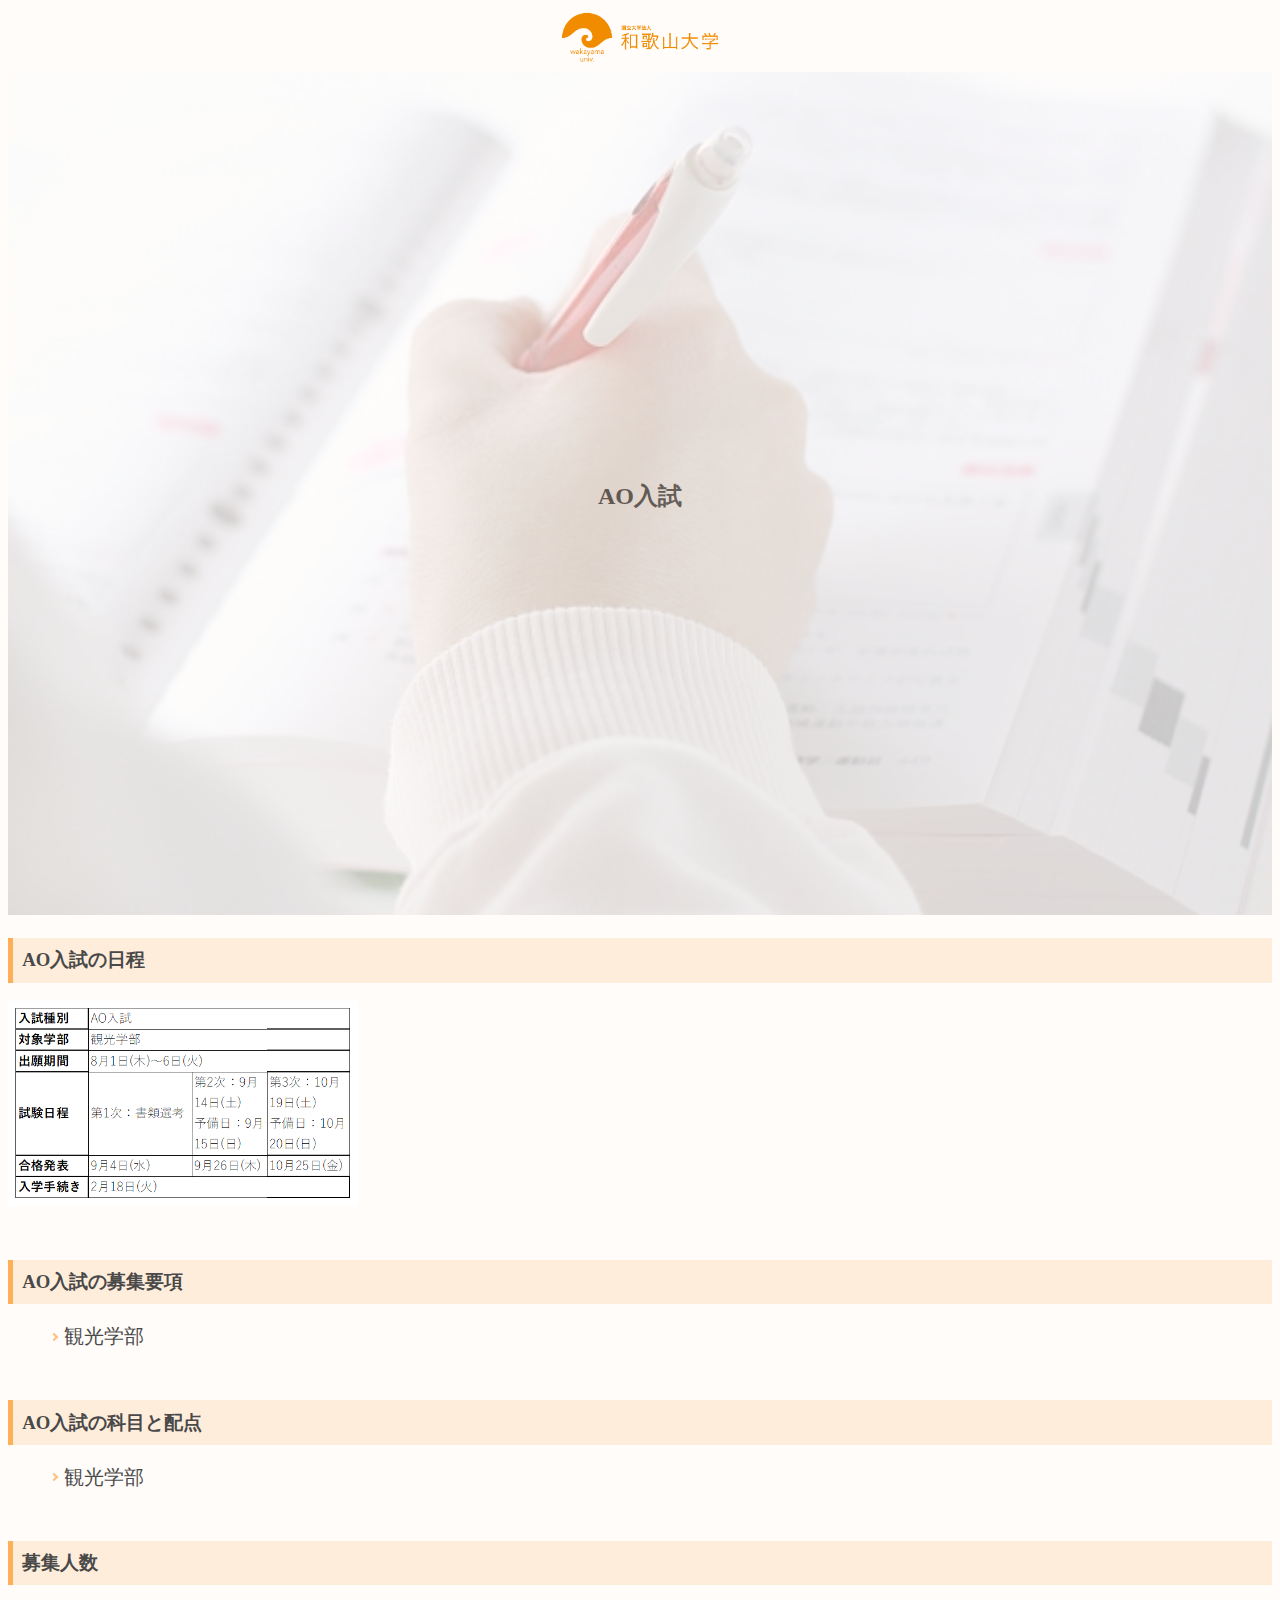
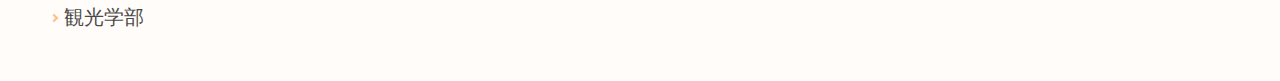
==== ao.html @ 1d87e44d "Add files via upload" ====
<!DOCTYPE html>
<html lang="ja">
<head>

<meta name="viewport" content="width=device-width,initial-scale=1.0,minimum-scale=1.0">
<meta charset="utf-8">
<title>和歌山大学AO入試</title>
<link rel="icon" href="img/icon.png">
<link rel="stylesheet" href="css/styles_ao.css">
</head>

<body>

  <div class="top">
    <section>
      <img src="img/typeD_color.png" height="60">
    </section>
  </div>

  <div class="title_ao">
    <h2>AO入試</h2>
    <img src="img/b.jpg">
  </div>

  <div class="nittei">
    <section>
      <h3>AO入試の日程</h3>
      <img src="img/ao.png" width="350">
    </section>
  </div>

  <div class="youkou">
    <h3>AO入試の募集要項</h3>
    <ul>
      <p><a href="https://www.wakayama-u.ac.jp/tourism/examination/faculty-admission/admissions-office.html" class="arrow sample">観光学部</a></p>
    </ul>
  </div>

  <div class="kamoku">
    <h3>AO入試の科目と配点</h3>
    <ul>
      <p><a href="https://www.wakayama-u.ac.jp/tourism/examination/faculty-admission/admissions-office.html" class="arrow sample">観光学部</a></p>
    </ul>
  </div>

  <div class="bosyu">
    <h3>募集人数</h3>
    <ul>
      <p><a href="https://www.wakayama-u.ac.jp/tourism/examination/faculty-admission/admissions-office.html" class="arrow sample">観光学部</a></p>
    </ul>
  </div>

</body>
---- css/styles_ao.css ----
html{
  background-color: #fffcf9;
}

.kamoku, .nittei, .youkou, .bosyu{
 position: relative;
 margin-bottom: 50px;
}

.kamoku a, .nittei a, .youkou a, .bosyu a{
  font-size: 20px;
  font-family: Hiragino Kaku Gothic ProN;
  font-weight: regular;
  color: #494949;
}

.kamoku h3, .nittei h3, .youkou h3, .bosyu h3{
  padding: 0.5em;
  color: #494949;
  background: #ffeddb;
  border-left: solid 5px #ffaf58;
 font-family: Hiragino Kaku Gothic ProN;
 font-weight: Medium:
}


.ado p{
  display: block;
  margin: auto;
}

.arrow{
    position: relative;
    display: inline-block;
    padding: 0 0 0 16px;
    color: #000;
    vertical-align: middle;
    text-decoration: none;
    font-size: 15px;
}
.arrow::before,
.arrow::after{
    position: absolute;
    top: 0;
    bottom: 0;
    left: 0;
    margin: auto;
    content: "";
    vertical-align: middle;
}

.sample::before{
    left: 3px;
    width: 4px;
    height: 4px;
    border-top: 2px solid #ffbf7f;
    border-right: 2px solid #ffbf7f;
    -webkit-transform: rotate(45deg);
    transform: rotate(45deg);
}

.top{
  width: auto;
  text-align: center;
}

.title_ao{
  position: relative;
}

.title_ao h2{
  font-family: Hiragino Kaku Gothic ProN;
  font-weight: Bold;
  color: #494949;
  position: absolute;
  top: 50%;
  left: 50%;
  -ms-transform: translate(-50%,-50%);
  -webkit-transform: translate(-50%,-50%);
  transform: translate(-50%,-50%);
  margin: 0;
  padding: 0;
}

.title_ao img{
  width: 100%;
  opacity: 0.3;
}

.title{
  text-align: center;
  margin-bottom: 50px;
}
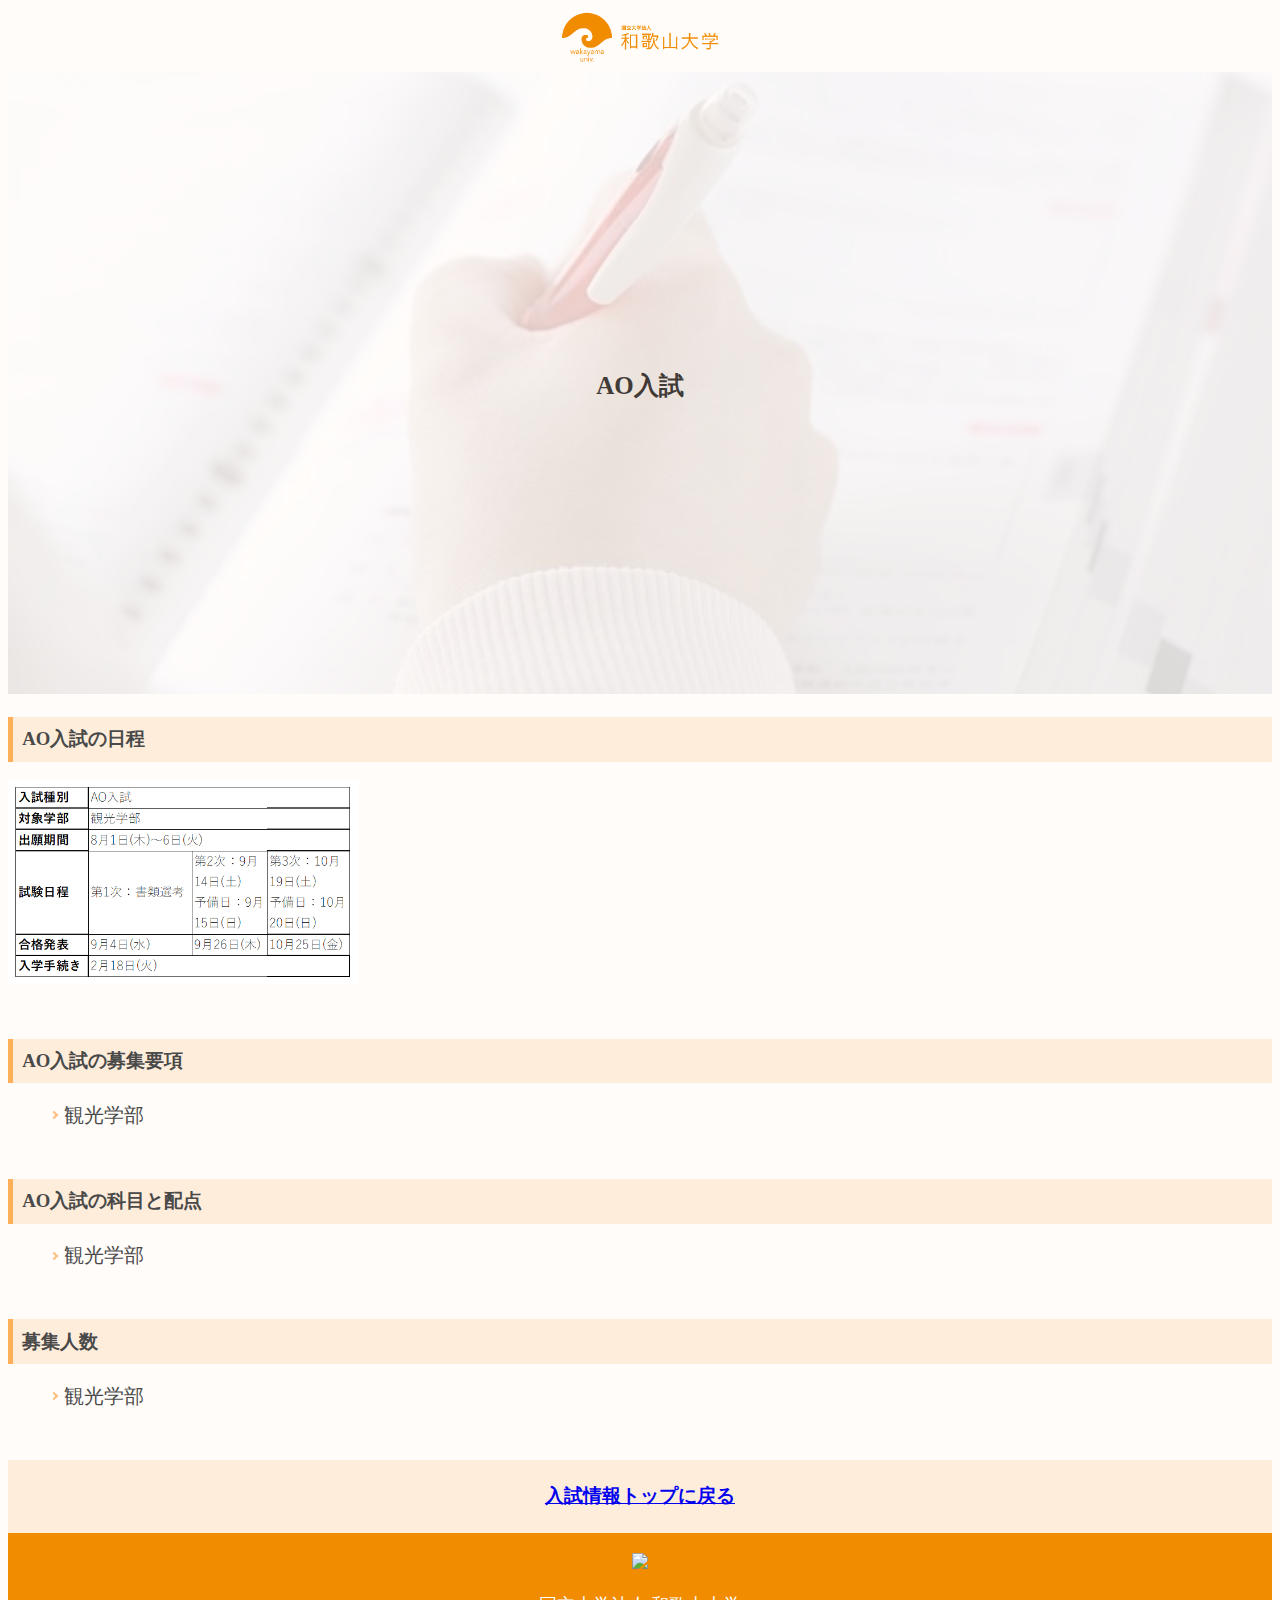
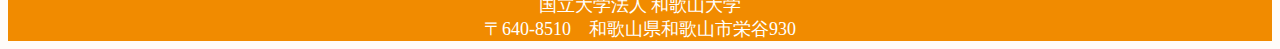
==== commit 634dcfe3: "Add files via upload" ====
--- a/ao.html
+++ b/ao.html
@@ -7,6 +7,28 @@
 <title>和歌山大学AO入試</title>
 <link rel="icon" href="img/icon.png">
 <link rel="stylesheet" href="css/styles_ao.css">
+
+<script src="https://ajax.googleapis.com/ajax/libs/jquery/2.0.0/jquery.min.js"></script>
+
+<script>
+jQuery(document).ready(function() {
+var offset = 100;
+var duration = 500;
+jQuery(window).scroll(function() {
+if (jQuery(this).scrollTop() > offset) {
+jQuery('.pagetop').fadeIn(duration);
+} else {
+jQuery('.pagetop').fadeOut(duration);
+}
+});
+
+jQuery('.pagetop').click(function(event) {
+event.preventDefault();
+jQuery('html, body').animate({scrollTop: 0}, duration);
+return false;
+})
+});
+</script>
 </head>
 
 <body>
@@ -50,4 +72,19 @@
     </ul>
   </div>
 
+
+    <div class="modoru">
+      <h3><a href="index.html">入試情報トップに戻る</a><h3>
+    </div>
+
+
+    <div class="daigaku">
+      <img src="img/typeD_white.png" height="60">
+      <p>国立大学法人 和歌山大学</p>
+      <p>〒640-8510　和歌山県和歌山市栄谷930</p>
+    </div>
+
+  <div class="pagetop">⇑</div>
+
 </body>
+</html>
--- a/css/styles_ao.css
+++ b/css/styles_ao.css
@@ -71,7 +71,8 @@
 .title_ao h2{
   font-family: Hiragino Kaku Gothic ProN;
   font-weight: Bold;
-  color: #494949;
+  font-size: 25px;
+  color: #292929;
   position: absolute;
   top: 50%;
   left: 50%;
@@ -84,10 +85,103 @@
 
 .title_ao img{
   width: 100%;
-  opacity: 0.3;
+  opacity: 0.2;
 }
 
 .title{
   text-align: center;
   margin-bottom: 50px;
+  font-family: Hiragino Kaku Gothic ProN;
+  font-weight: regular;
+  color: #494949;
 }
+
+.daigaku{
+  background: #f18b00;
+  width: auto;
+  text-align: center;
+}
+
+.daigaku p{
+  margin: 0;
+  font-family: Hiragino Kaku Gothic ProN;
+  font-weight: lighter;
+  color: #fff;
+  font-size: 18px;
+}
+
+.daigaku img{
+  margin-top: 20px;
+  margin-bottom: 20px;
+}
+
+/* 上に戻るボタン */
+.pagetop {
+	color: #fff;
+	background-color: rgba(0,0,0,0.3);
+	text-decoration: none;
+	display: none;
+	position: fixed;
+	bottom: 1rem;
+	right: 1rem;
+	font-size: 1.5rem;
+	width: 3.3rem;
+	height: 3.3rem;
+	line-height: 3.3rem;
+	border-radius: 3.3rem;
+	text-align: center;
+	cursor: pointer;
+}
+
+.pagetop:hover {
+	color: #fff !important;
+	background-color: #ed702b;
+	text-decoration: none;
+}
+
+
+.title{
+  text-align: center;
+  margin-bottom: 20px;
+}
+
+/*.title h2{
+  position: relative;
+  padding: 0.6em;
+  background: #ffeddb;
+  font-family: Hiragino Kaku Gothic ProN;
+  font-weight: Bold;
+  color: #494949;
+}*/
+
+.title h4{
+  font-family: Hiragino Kaku Gothic ProN;
+  font-weight: Bold;
+  color: #494949;
+}
+
+.title_gakubu{
+  text-align: center;
+  display: inline-block;
+  padding: 0;
+  margin-top: 0;
+}
+
+.title li{
+  display: inline-block;
+  list-style: none;
+  margin: 8px;
+}
+
+.modoru{
+  text-align: center;
+  background: #ffeddb;
+  position: relative;
+  padding: 0.3em;
+}
+
+.modoru h3{
+  font-family: Hiragino Kaku Gothic ProN;
+  font-weight: regular;
+  color: #494949;
+}
